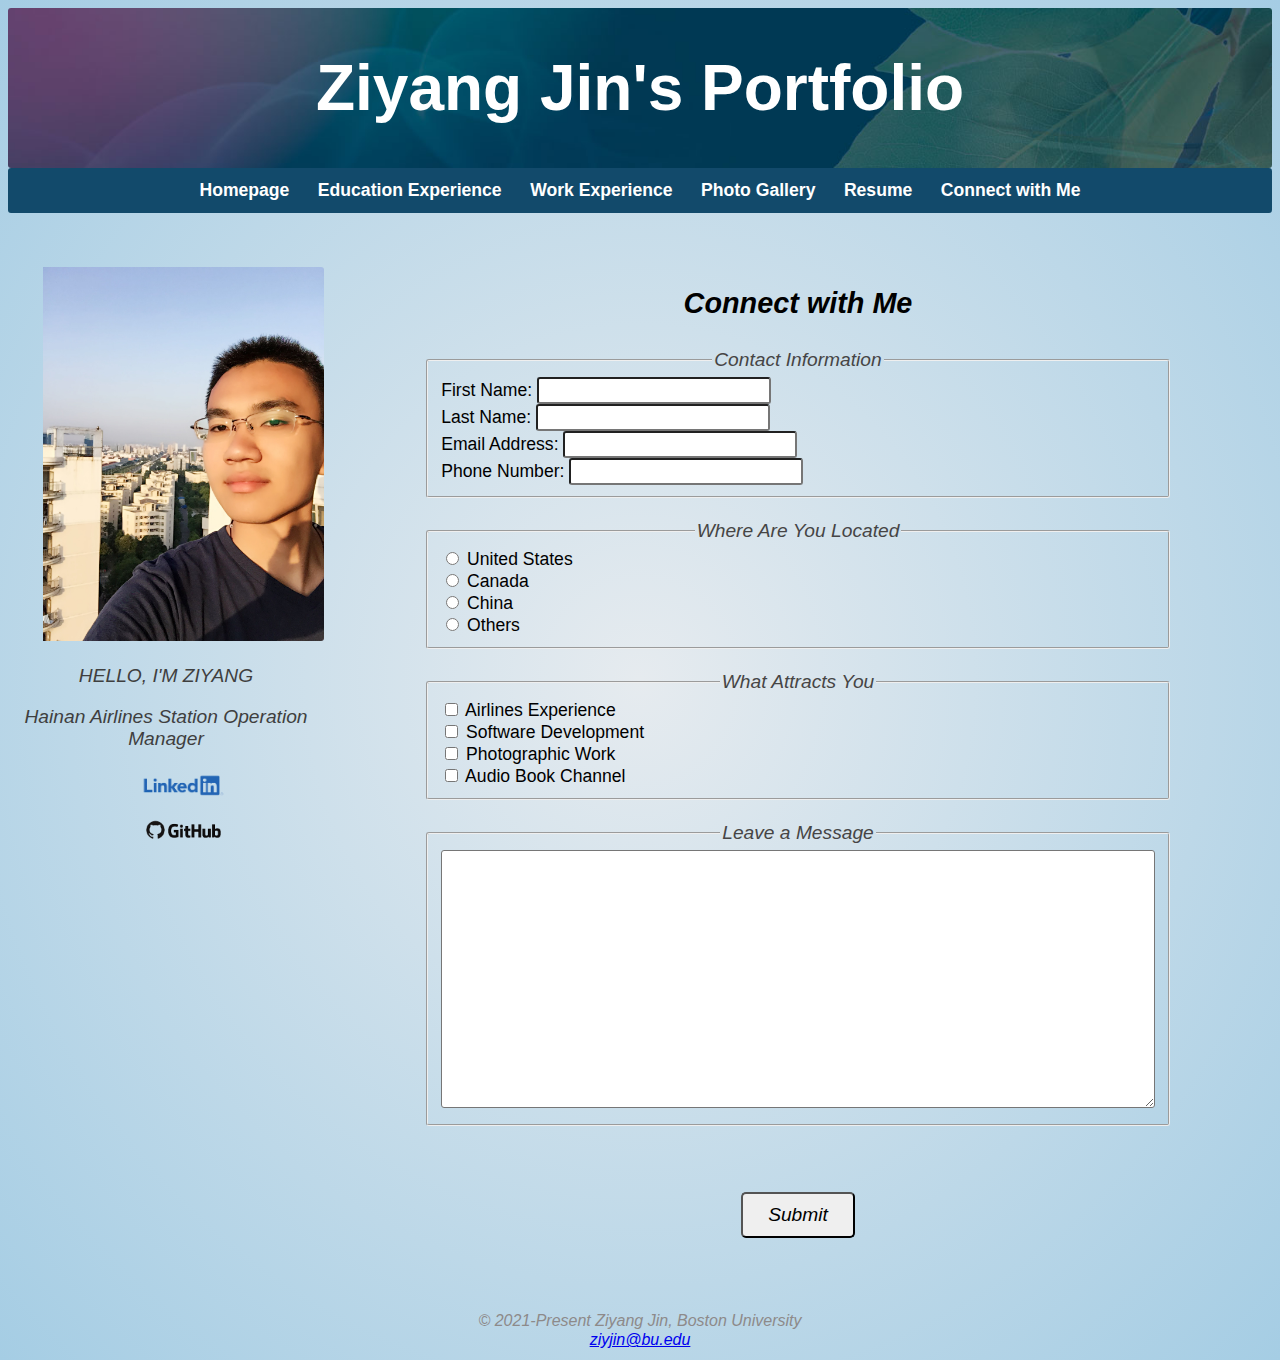
==== connect.html @ e8fd7973 "1.1" ====
<!DOCTYPE html>
<html lang="en">
<head>
    <meta charset="UTF-8">
    <meta http-equiv="X-UA-Compatible" content="IE=edge">
    <meta name="viewport" content="width=device-width, initial-scale=1.0">
    <title>Connect with Me</title>
    <link href="style.css" rel="stylesheet">
    <script src = "script.js" defer></script>
</head>
<body>
    <!--Grid Container-->
    <div class="home-container">
        <header>
            <h1>Ziyang Jin's Portfolio</h1>
        </header>

        <!--Navigation Bar-->
        <nav>    
            <ul>
                <li><a href="index.html">Homepage</a></li>                
                <li><a href="education.html">Education Experience</a></li>
                <li><a href="work.html">Work Experience</a></li>
                <li><a href="photos.html">Photo Gallery</a></li>
                <li><a href="resume.html">Resume</a></li>
                <li><a href="connect.html">Connect with Me</a></li>
            </ul>       
        </nav>  

        <!--Selfie & Linkedin/Github Connection Sidebar-->
        <aside>
            <br><br><br>
            <img id="selfie" src="./images/selfie.JPG" alt="My Selfie">   
            <p>HELLO, I'M ZIYANG</p>
            <p>Hainan Airlines Station Operation Manager</p>
            <a href="https://www.linkedin.com/in/ziyang-jin" target="_blank">
                <img class="logo" id="linkedin" src="./images/linkedin.png" alt="Linkedin Logo">
            </a>
            <br>
            <a href="https://github.com/jinziyang55" target="_blank">
                <img class="logo" id="github" src="./images/github.png" alt="Github Logo" >
            </a>
        </aside>

        <main>
            <!--No JavaScript Warning-->
            <noscript>
                <p class="error">For best experience, please enable JavaScript to visit this page. Thank you.</p>.
            </noscript>

            <h2>Connect with Me</h2> 

            <!--The form is posted to Formspree API. An email will also be sent to me if submitted successfully-->
            <form name = "myForm" id="myForm" action = "https://formspree.io/f/meqnqawd" method = "post" novalidate onsubmit="return validateForm();">

                <!--Contact Info Input-->
                <fieldset>
                    <legend>Contact Information</legend>
                    <label>First Name:</label>
                    <input type="text" class="input" name="firstName" id="firstName" required><br>
                    <label>Last Name:</label>   
                    <input type="text" class="input" name="lastName" id="lastName" required><br>
                    <label>Email Address:</label>
                    <input type="email" class="input" name="email" id="email" required><br>
                    <label>Phone Number:</label>
                    <input type="tel" class="input" name="phoneNumber" id="phoneNumber">
                </fieldset>
                <br>
                
                <!--Location radio message box-->
                <fieldset>
                    <legend>Where Are You Located</legend>           
                    <input type="radio" name="location" value="US">
                    <label>United States</label><br>
                    <input type="radio" name="location" value="Canada">
                    <label>Canada</label><br>
                    <input type="radio" name="location" value="China">
                    <label>China</label><br>
                    <input type="radio" name="location" value="others">
                    <label>Others</label><br>
                </fieldset>
                <br>

                <!--Attraction Checkbox-->
                <fieldset>
                    <legend>What Attracts You</legend>
                    <input type="checkbox" name="attraction" value="airlines">
                    <label>Airlines Experience</label><br>
                    <input type="checkbox" name="attraction" value="software">
                    <label>Software Development</label><br>
                    <input type="checkbox" name="attraction" value="photo">
                    <label>Photographic Work</label><br>
                    <input type="checkbox" name="attraction" value="audio">
                    <label>Audio Book Channel</label>
                </fieldset>
                <br>

                <!--Message Textarea-->
                <fieldset>
                    <legend>Leave a Message</legend>
                    <textarea class="input" rows="12" cols="100" name="message"></textarea> 
                </fieldset>
                <br>
                <!--Error Message Area-->
                <div class="error"></div>
                <br><br>
                <!--Submit Button-->
                <div id="subArea"><input type="submit" id="submit" name="submitButton" value="Submit" ></div>
            </form>            
        </main>

        <!--Compoyright & My Email Hyperlink-->
        <footer>
            <p>© 2021-Present Ziyang Jin, Boston University</p>
            <a href="mailto:ziyjin@bu.edu">ziyjin@bu.edu</a>
        </footer>
    </div>
</body>
</html>
---- style.css ----
*{
    font-family: 'Open Sans', Arial, Helvetica;
    border-radius: 3px;
    box-sizing: border-box;

}

/* Home and Connection page grid */
.home-container {
    display: grid;

    /* screen width > 768px layout */
    grid-template-areas:
      "h h"
      "m m"
      "s c"
      "f f";
    
    /* Sidebar and main content width = 1:3 */
    grid-template-columns: 1fr 3fr;
}

/* Branch pages grid */
.branch-container{
    display: grid;

    /* screen width > 768px grid elements layout */
    grid-template-areas:
      "h h"
      "m m"
      "c c"
      "f f";
    grid-template-columns: auto;

}


body{
    background-color: #a5cde4;
    background-image: radial-gradient(#e6ebef, #a5cde4);
    background-size: cover;
}

header {
    grid-area: h;
    padding: 0px;
    text-align: center;
    font-size: 2rem;
    color:rgb(255, 255, 255);
    background-image: url("./images/header_background.jpeg");
    background-size: cover;
    background-repeat: no-repeat;

}

nav{
    grid-area: m;
}

nav ul{
    list-style-type: none;
    margin: 0;
    padding: 0;
    overflow: hidden;
    background-color:#124a6b;
    text-align: center;
    
  }
            
nav ul li {
    display: inline-block; 
    float: none
}
      
nav li a {
    display: block;
    font-size: 1.1rem;
    color: white;
    text-align: center;
    padding: 12px;
    text-decoration: none;
	font-weight: bold;

}

/* Hover effects of navigation bar */
nav li a:hover {
	background-color: rgb(32, 110, 200);
}

#linkedin{
    width:120px ;
    height:33px;
}

#github{
    width:110px ;
    height:50px;
}
aside{
    grid-area: s;
    text-align: center;
}

aside img{
    width: 100%;
    object-fit: contain;
    padding-left:35px;

}

aside p{
    font-size: 1.2rem;
    font-style:italic;
    color: rgb(63, 63, 63);
    text-align: center;
}

#selfie{
    width:100%;
}

main{
    grid-area: c;
    padding: 50px;
    text-align: center;
}

main h2{
    font-size: 1.8rem;
    font-style:italic;
    font-weight:bold;

}
main p,ol{
    text-align: left;
    font-size: 1.4rem;
}


table{
    table-layout: auto;
    border-spacing: 30px;

}

.GPA{
    font-style:italic;
    font-weight:bold;
}

.row {
    display: flex;
    flex-wrap: wrap;
    padding: 0 4px;
  }
  
/* Photo Gallery Flexbox: 3 equal columns next to each other */
.column{
    flex: 33%;
    max-width: 33%;
    padding: 0 4px;
  }

.column h3{
    color:rgba(0, 73, 133, 0.829);
    text-align: center;
    font-style:italic;
    font-weight:bold;
    font-size: 1.5rem;
}
  
.column img {
    vertical-align: middle;
    width: 100%;
    margin-top: 10px;
    cursor: pointer;
    transition: 0.4s;
}
  
.column img :hover {opacity: 0.9;}
  
  /* Photo Modal (background) */
  .modal {
    display: none; /* Hidden by default */
    position: fixed; 
    z-index: 1; /* On top */
    padding: 20px;
    left: 0;
    top: 0;
    width: 100%; 
    height: 100%; 
    overflow: auto; /* Enable scroll if needed */
    background-color: rgb(0,0,0); 
    background-color: rgba(0,0,0,0.9); 
  }
  
  /* Modal Image */
  .modal-content {
    margin: auto;
    padding: 0px;
    display: block;
    height: 95%;
  }
  
  /* Caption of Modal Image */
  #caption {
    margin: auto;
    display: block;
    width: 80%;
    text-align: center;
    color: #ccc;
    padding: 10px 0;
    height: 150px;
  }
  
  /* Animation - Zoom in the Modal */
.modal-content, #caption {
    animation-name: zoom;
    animation-duration: 0.7s;
  }

  /* Resume pdf component */
#pdf{
    width:100%;
    height:1100px;
}
/* Connection Form */
#myForm{
    text-align: left;
    padding:5px 50px;
    line-height: 22px;
    font-size: 1.1rem;
}

legend{
    text-align: center;
    font-size: 1.2rem;
    font-style:italic;
    color: rgb(70, 69, 69);
    
}

#subArea{
    text-align: center;
}

#submit{
    transition-duration: 0.4s;
    border-radius: 5px;
    padding: 10px 25px;
    font-size: 1.2rem;
    font-style:italic;
}

#submit:hover {
    background-color: #135bb9; 
    color: white;
  }

/* Transcript table */
.transcript{
    transition-duration: 0.4s;
    border-radius: 10px;
    padding: 10px 25px;
    font-size:1rem;
}

.transcript:hover {
    background-color: #135bb9; 
    color: white;
  }

/* Course list in transcript */
#result{
    table-layout: auto;
    border-collapse: separate;
    margin-left: auto;
    margin-right: auto;
}

.head {
    font-size: 1.3rem;
}
#c1{
    width:220px;
}
#c2{
    width:180px;
}
#c3,#c4 {
    width:150px;
}

tr{
    text-align: center;

}

  /* Error message of form validation */
.error {
    color: #ffffff;
    background-color: #fb0505;
    font-size:1.2rem;
    font-style:italic;
    text-align: left;
    line-height: 30px;
  }

  .input{
      font-size: 1.1rem;
      
  }

footer {
   grid-area: f;
   padding: 10px;
   text-align: center;
   font-size: 1rem;
   font-style:italic;
   color: rgb(141, 138, 138);
   line-height: 20%;

}

/* Textarea width is responsive to the container size*/
textarea{
    width:100%;
    overflow:auto;
    word-break: break-all;
}


/* screen width < 768 px grid properties */
@media (max-width: 768px) {
    .home-container {
        padding: 10px;

        /* screen width < 768 px layout*/
        grid-template-areas:
        "h h"
        "m m"
        "s s"
        "c c"
        "f f";
    }

    .column{
        flex: 100%;
        max-width: 100%;
      }

    .column p{
        font-size: 1.2rem;
    }

    header {
        font-size: 1.6rem;
    }

    nav ul li a{
        font-size: 0.9rem;
    }

    main h2{
        font-size: 1.4rem;
    }

    main p,ol{
        font-size: 1rem;
    }

    aside{
        grid-column-start: span 2;
        text-align: center;
    }

    aside section p{
        font-size: 0.9rem;
    }
    #selfie{
        width:30%;
    }
    footer{
        font-size: 1rem;
    }
}
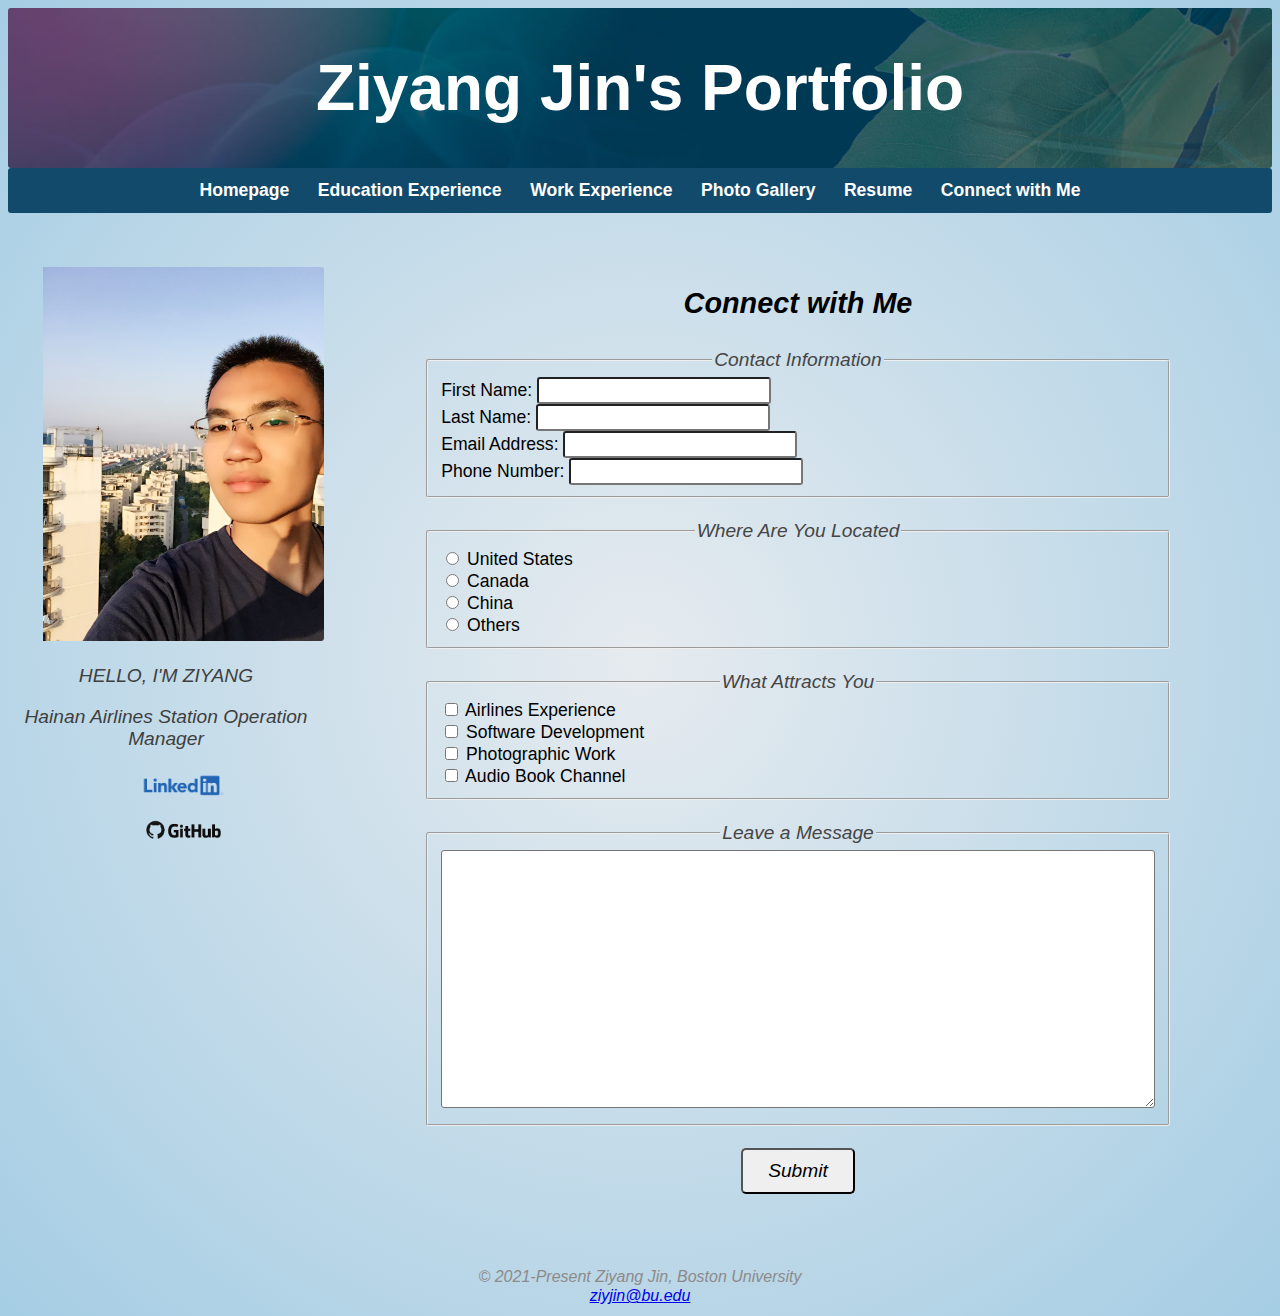
==== commit e1a9073e: "2.0" ====
--- a/connect.html
+++ b/connect.html
@@ -42,24 +42,24 @@
             </a>
         </aside>
 
+        
         <main>
             <!--No JavaScript Warning-->
             <noscript>
-                <p class="error">For best experience, please enable JavaScript to visit this page. Thank you.</p>.
+                <p id="error_JS">For best experience, please enable JavaScript to visit this page. Thank you.</p>
             </noscript>
 
             <h2>Connect with Me</h2> 
 
-            <!--The form is posted to Formspree API. An email will also be sent to me if submitted successfully-->
+            <!--Post the form to a test API. An email will be sent if submitted successfully-->
             <form name = "myForm" id="myForm" action = "https://formspree.io/f/meqnqawd" method = "post" novalidate onsubmit="return validateForm();">
 
-                <!--Contact Info Input-->
                 <fieldset>
                     <legend>Contact Information</legend>
                     <label>First Name:</label>
                     <input type="text" class="input" name="firstName" id="firstName" required><br>
                     <label>Last Name:</label>   
-                    <input type="text" class="input" name="lastName" id="lastName" required><br>
+                    <input type="text"  class="input" name="lastName" id="lastName" required><br>
                     <label>Email Address:</label>
                     <input type="email" class="input" name="email" id="email" required><br>
                     <label>Phone Number:</label>
@@ -81,7 +81,7 @@
                 </fieldset>
                 <br>
 
-                <!--Attraction Checkbox-->
+                <!--Attraction checkbox-->
                 <fieldset>
                     <legend>What Attracts You</legend>
                     <input type="checkbox" name="attraction" value="airlines">
@@ -95,16 +95,12 @@
                 </fieldset>
                 <br>
 
-                <!--Message Textarea-->
                 <fieldset>
                     <legend>Leave a Message</legend>
                     <textarea class="input" rows="12" cols="100" name="message"></textarea> 
                 </fieldset>
                 <br>
-                <!--Error Message Area-->
-                <div class="error"></div>
-                <br><br>
-                <!--Submit Button-->
+                <div id="error"></div>
                 <div id="subArea"><input type="submit" id="submit" name="submitButton" value="Submit" ></div>
             </form>            
         </main>
--- a/style.css
+++ b/style.css
@@ -298,7 +298,7 @@
 }
 
   /* Error message of form validation */
-.error {
+#error{
     color: #ffffff;
     background-color: #fb0505;
     font-size:1.2rem;
@@ -307,6 +307,13 @@
     line-height: 30px;
   }
 
+#error_JS {
+    color: red;
+    font-size:1.2rem;
+    text-align: center;
+    line-height: 30px;
+  }
+  
   .input{
       font-size: 1.1rem;
       
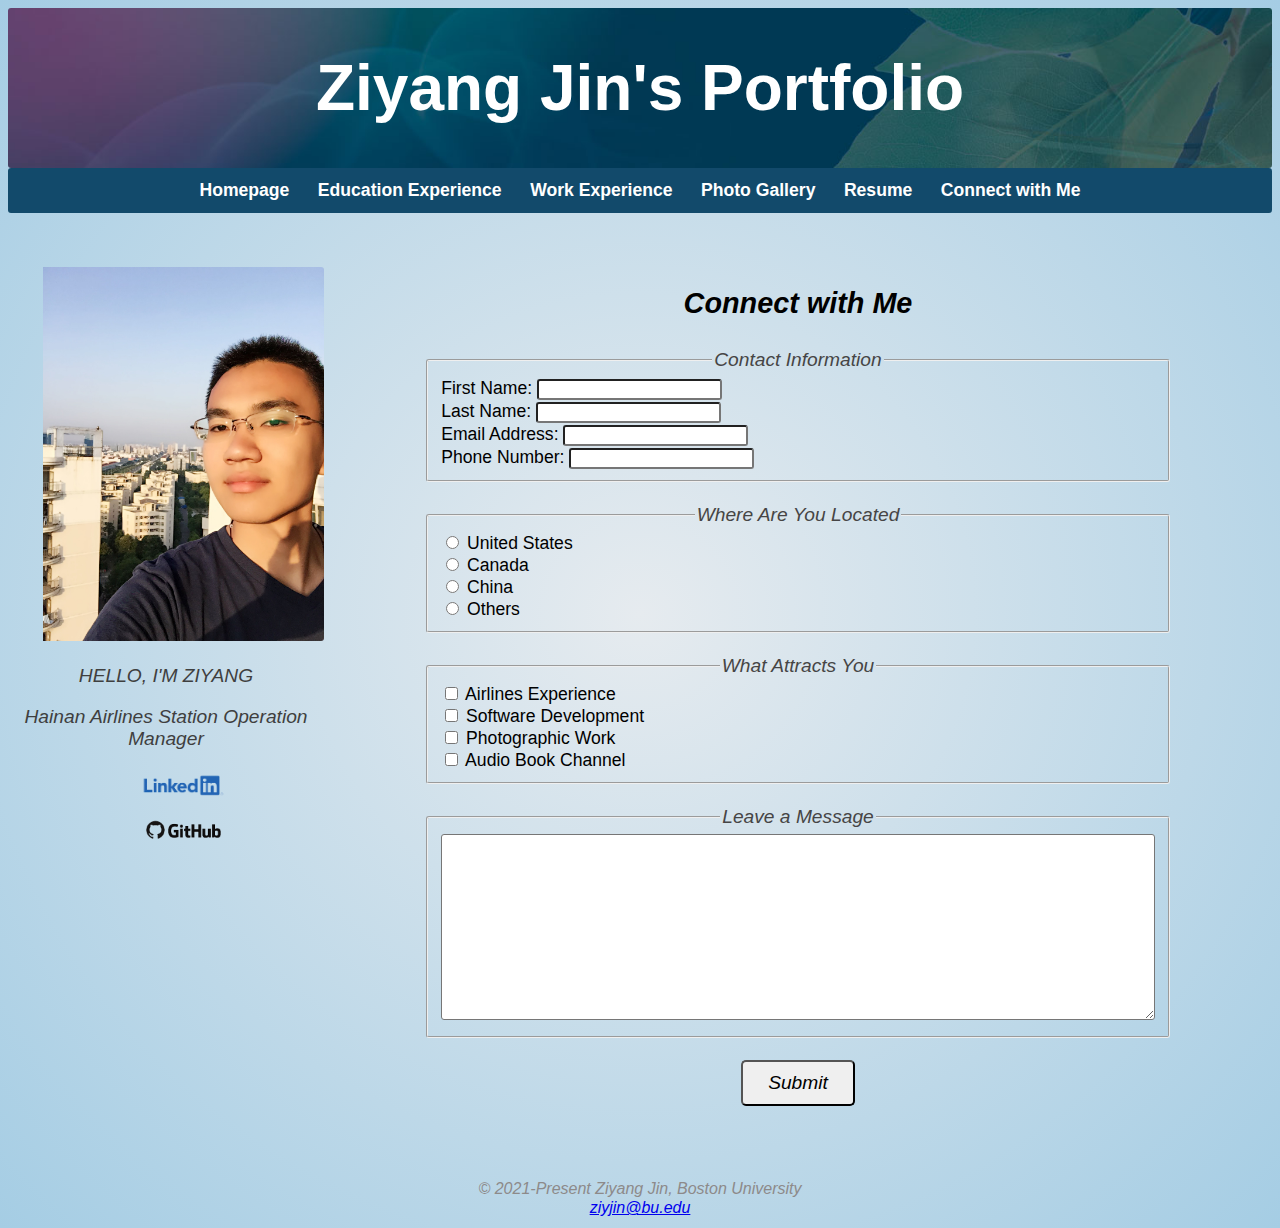
==== commit 2e6784d2: "2.1" ====
--- a/connect.html
+++ b/connect.html
@@ -57,13 +57,13 @@
                 <fieldset>
                     <legend>Contact Information</legend>
                     <label>First Name:</label>
-                    <input type="text" class="input" name="firstName" id="firstName" required><br>
+                    <input type="text"  name="firstName" id="firstName" required><br>
                     <label>Last Name:</label>   
-                    <input type="text"  class="input" name="lastName" id="lastName" required><br>
+                    <input type="text"   name="lastName" id="lastName" required><br>
                     <label>Email Address:</label>
-                    <input type="email" class="input" name="email" id="email" required><br>
+                    <input type="email"  name="email" id="email" required><br>
                     <label>Phone Number:</label>
-                    <input type="tel" class="input" name="phoneNumber" id="phoneNumber">
+                    <input type="tel"  name="phoneNumber" id="phoneNumber">
                 </fieldset>
                 <br>
                 
@@ -97,7 +97,7 @@
 
                 <fieldset>
                     <legend>Leave a Message</legend>
-                    <textarea class="input" rows="12" cols="100" name="message"></textarea> 
+                    <textarea  rows="12" cols="100" name="message"></textarea> 
                 </fieldset>
                 <br>
                 <div id="error"></div>
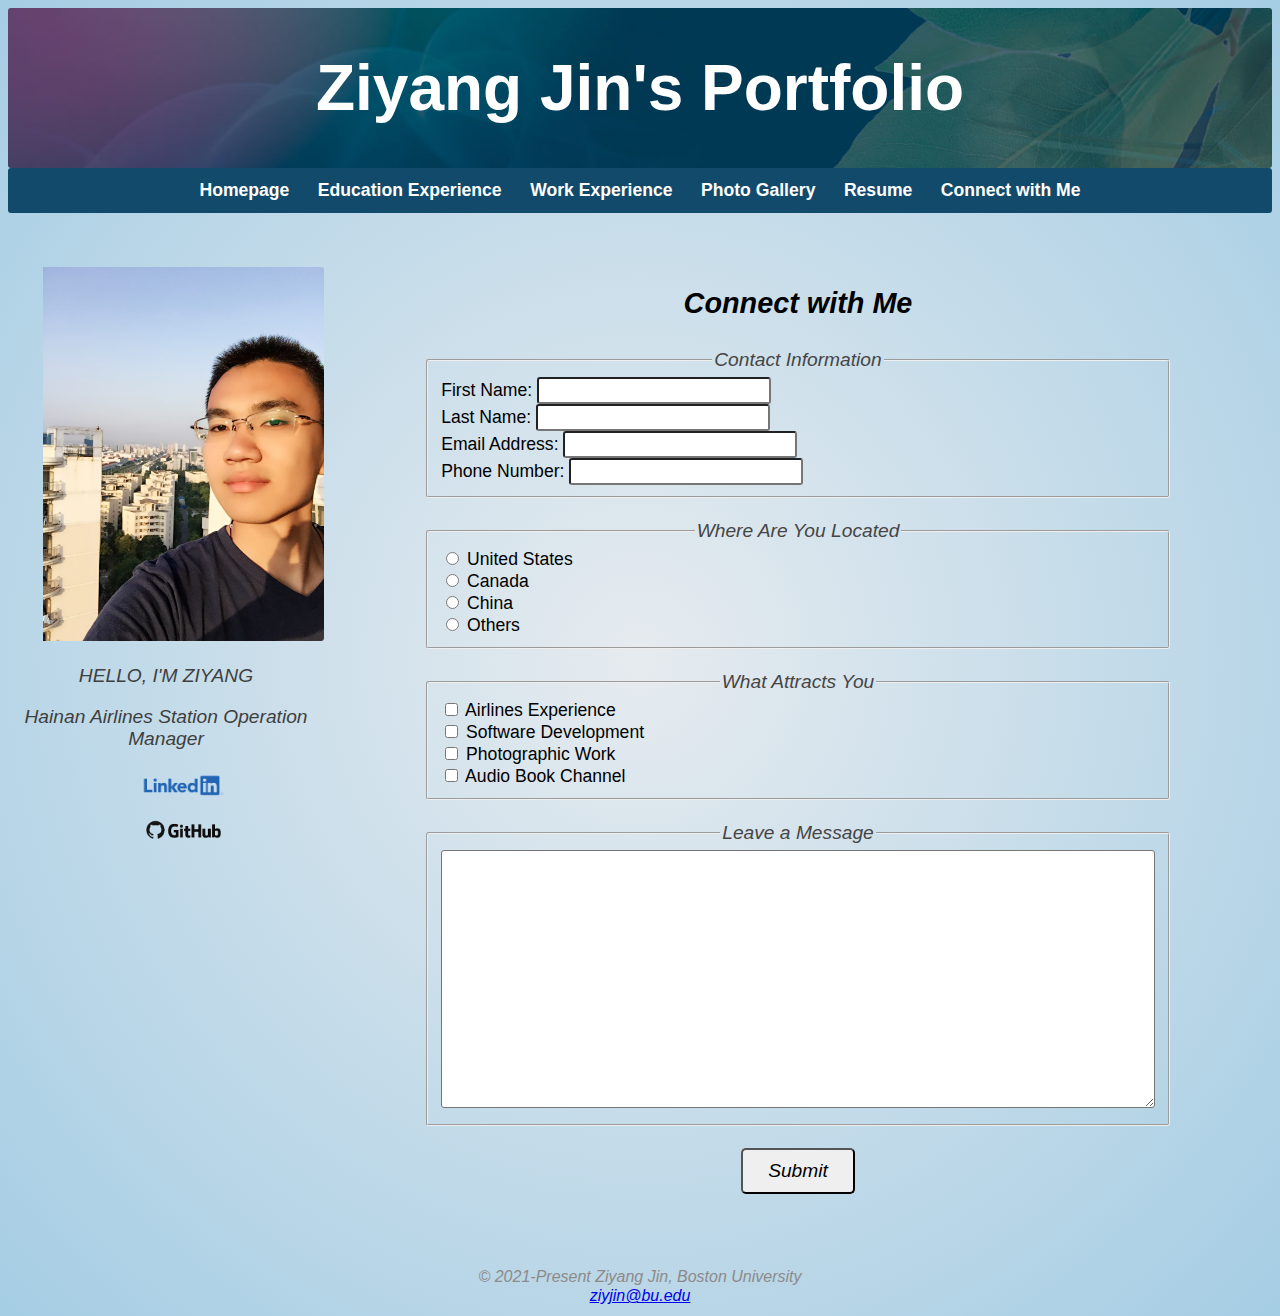
==== commit 1b659f99: "3.0" ====
--- a/connect.html
+++ b/connect.html
@@ -57,13 +57,13 @@
                 <fieldset>
                     <legend>Contact Information</legend>
                     <label>First Name:</label>
-                    <input type="text"  name="firstName" id="firstName" required><br>
+                    <input type="text" class="input" name="firstName" id="firstName" required><br>
                     <label>Last Name:</label>   
-                    <input type="text"   name="lastName" id="lastName" required><br>
+                    <input type="text"  class="input" name="lastName" id="lastName" required><br>
                     <label>Email Address:</label>
-                    <input type="email"  name="email" id="email" required><br>
+                    <input type="email" class="input" name="email" id="email" required><br>
                     <label>Phone Number:</label>
-                    <input type="tel"  name="phoneNumber" id="phoneNumber">
+                    <input type="tel" class="input" name="phoneNumber" id="phoneNumber">
                 </fieldset>
                 <br>
                 
@@ -97,7 +97,7 @@
 
                 <fieldset>
                     <legend>Leave a Message</legend>
-                    <textarea  rows="12" cols="100" name="message"></textarea> 
+                    <textarea class="input" rows="12" cols="100" name="message"></textarea> 
                 </fieldset>
                 <br>
                 <div id="error"></div>
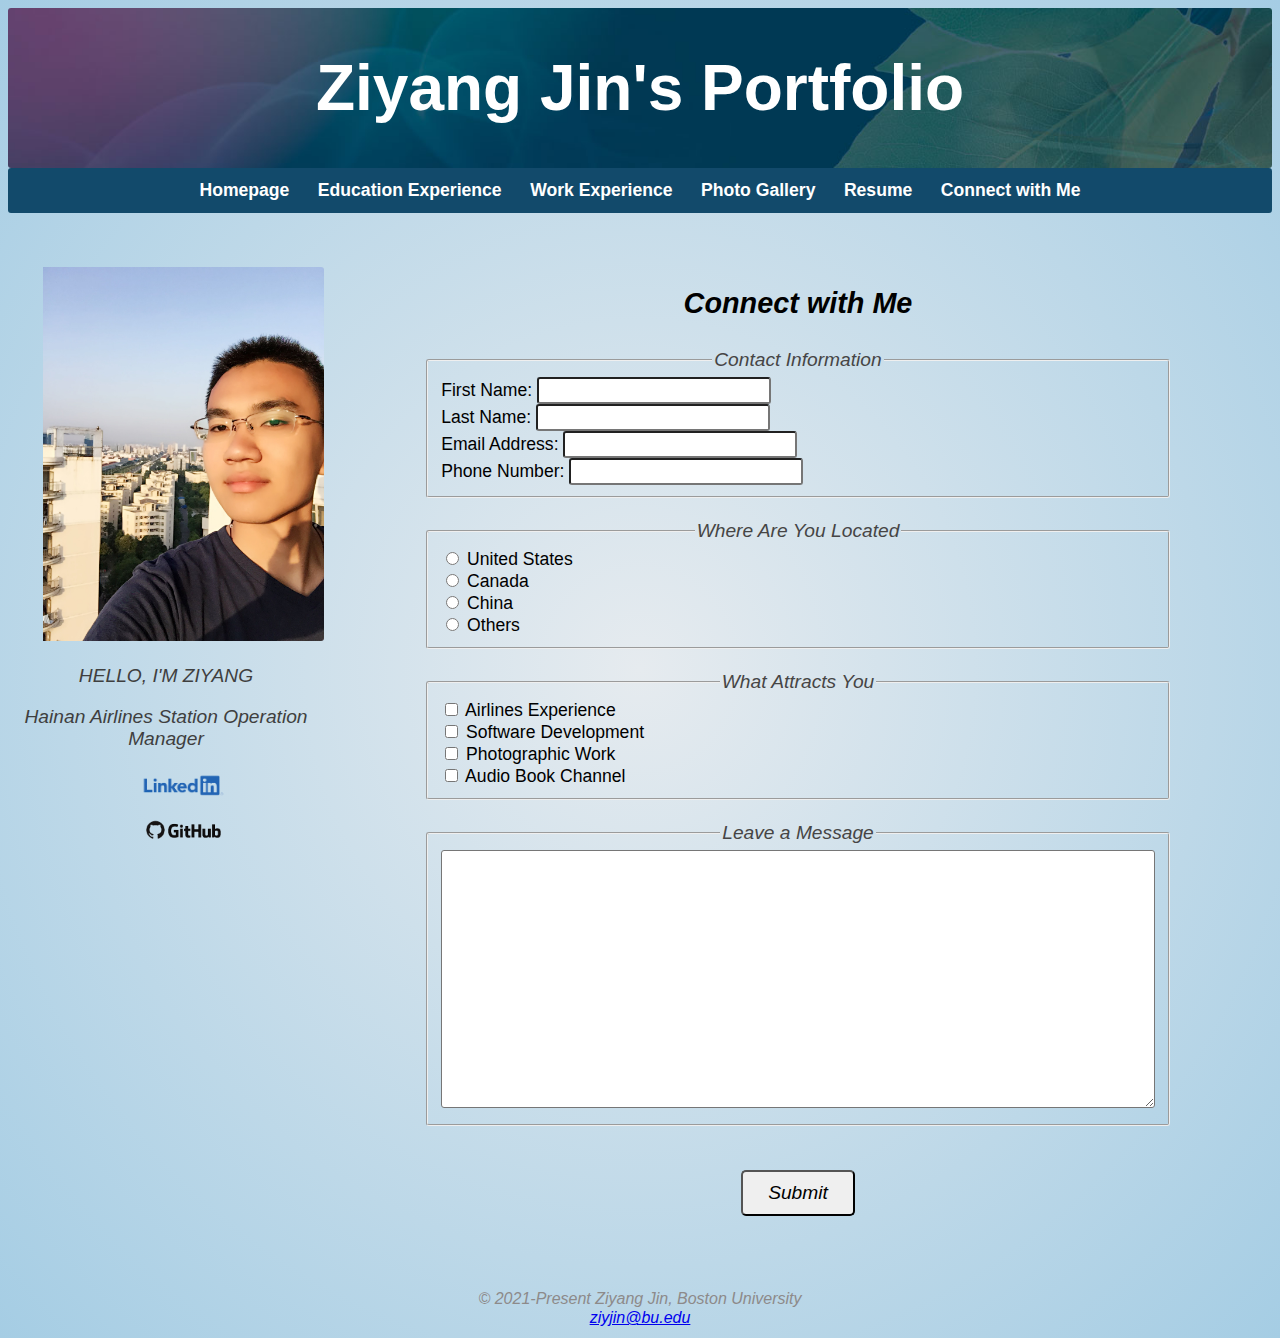
==== commit f27d1f51: "5.1" ====
--- a/connect.html
+++ b/connect.html
@@ -100,7 +100,7 @@
                     <textarea class="input" rows="12" cols="100" name="message"></textarea> 
                 </fieldset>
                 <br>
-                <div id="error"></div>
+                <div id="error"></div><br>
                 <div id="subArea"><input type="submit" id="submit" name="submitButton" value="Submit" ></div>
             </form>            
         </main>
